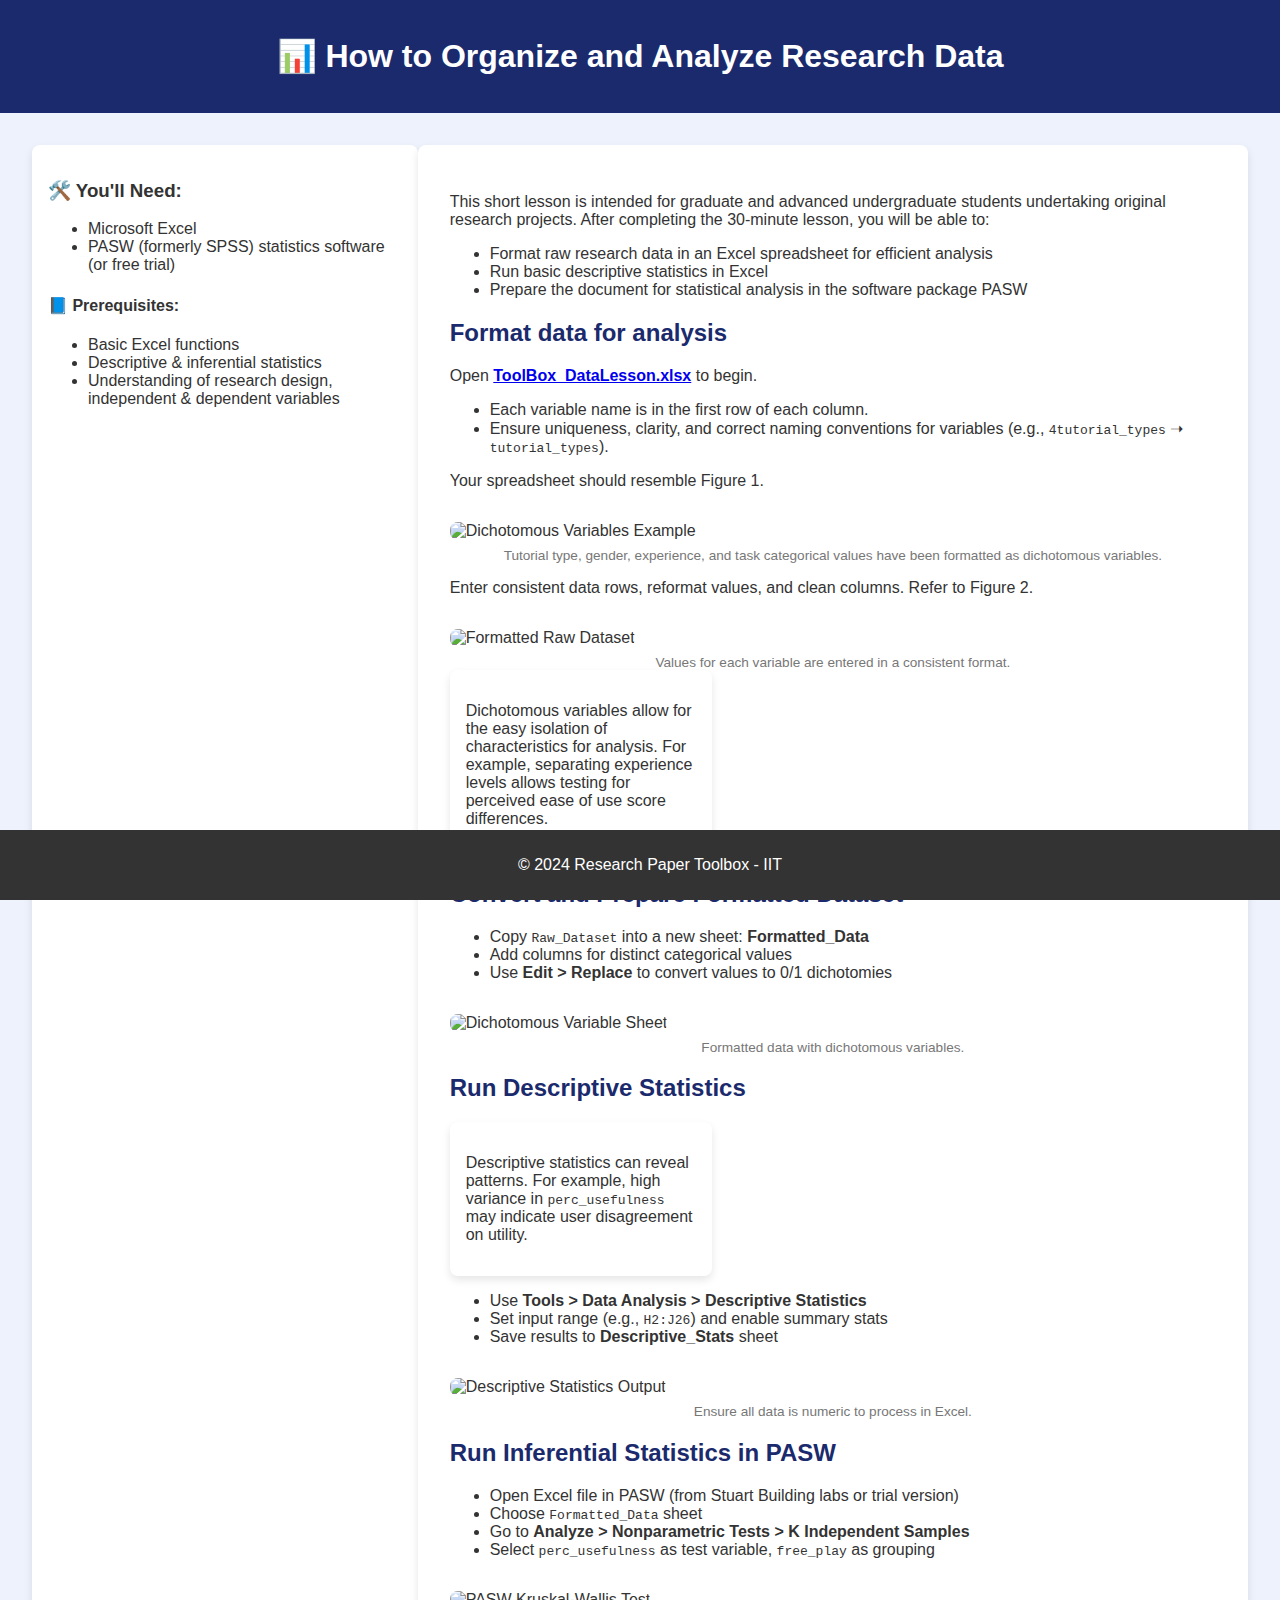
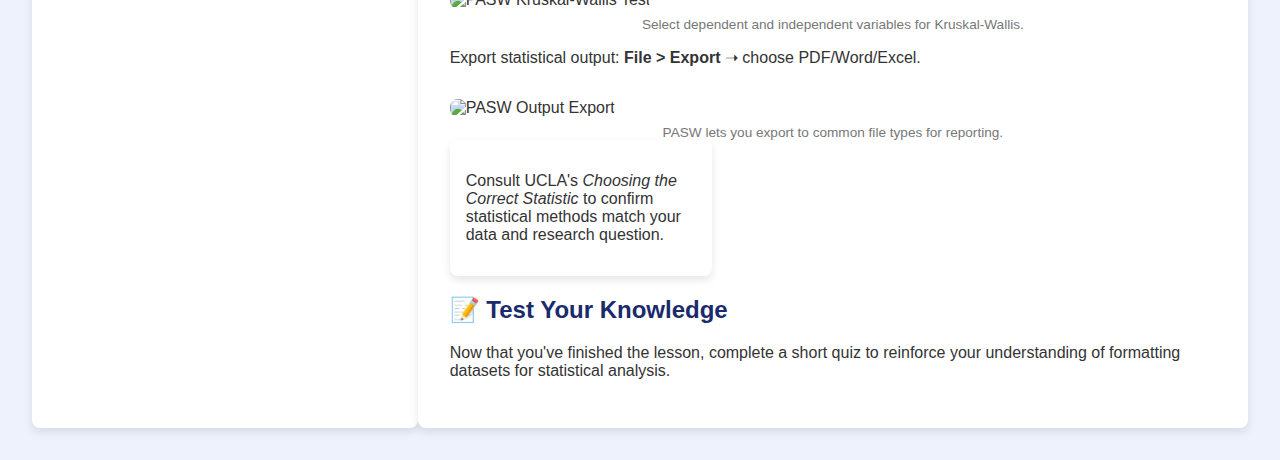
==== data.html @ a059f886 "data.html" ====
<!DOCTYPE html>
<html lang="en">
<head>
  <meta charset="UTF-8" />
  <meta name="viewport" content="width=device-width, initial-scale=1.0" />
  <title>Data | Research Paper Toolbox</title>
  <link rel="stylesheet" href="style.css" />
</head>
<body>
  <header>
    <h1>📊 How to Organize and Analyze Research Data</h1>
  </header>

  <main class="content">
    <aside class="sidebar">
      <h3>🛠️ You'll Need:</h3>
      <ul>
        <li>Microsoft Excel</li>
        <li>PASW (formerly SPSS) statistics software (or free trial)</li>
      </ul>
      <h4>📘 Prerequisites:</h4>
      <ul>
        <li>Basic Excel functions</li>
        <li>Descriptive & inferential statistics</li>
        <li>Understanding of research design, independent & dependent variables</li>
      </ul>
    </aside>

    <section class="lesson">
      <p>This short lesson is intended for graduate and advanced undergraduate students undertaking original research projects. After completing the 30-minute lesson, you will be able to:</p>
      <ul>
        <li>Format raw research data in an Excel spreadsheet for efficient analysis</li>
        <li>Run basic descriptive statistics in Excel</li>
        <li>Prepare the document for statistical analysis in the software package PASW</li>
      </ul>

      <h2>Format data for analysis</h2>
      <p>Open <strong><a href="https://github.com/your-username/your-repository-name/raw/main/tutorial_spreadsheet.xlsx" download>ToolBox_DataLesson.xlsx</a></strong> to begin.</p>
      <ul>
        <li>Each variable name is in the first row of each column.</li>
        <li>Ensure uniqueness, clarity, and correct naming conventions for variables (e.g., <code>4tutorial_types</code> ➝ <code>tutorial_types</code>).</li>
      </ul>
      <p>Your spreadsheet should resemble Figure 1.</p>
      <img src="datalesson_fig3.png" alt="Dichotomous Variables Example" />
      <figcaption>Tutorial type, gender, experience, and task categorical values have been formatted as dichotomous variables.</figcaption>

      <p>Enter consistent data rows, reformat values, and clean columns. Refer to Figure 2.</p>
      <img src="datalesson_fig2.png" alt="Formatted Raw Dataset" />
      <figcaption>Values for each variable are entered in a consistent format.</figcaption>

      <aside class="sidebar">
        <p>Dichotomous variables allow for the easy isolation of characteristics for analysis. For example, separating experience levels allows testing for perceived ease of use score differences.</p>
      </aside>

      <h2>Convert and Prepare Formatted Dataset</h2>
      <ul>
        <li>Copy <code>Raw_Dataset</code> into a new sheet: <strong>Formatted_Data</strong></li>
        <li>Add columns for distinct categorical values</li>
        <li>Use <strong>Edit > Replace</strong> to convert values to 0/1 dichotomies</li>
      </ul>
      <img src="datalesson_fig3 (1).png" alt="Dichotomous Variable Sheet" />
      <figcaption>Formatted data with dichotomous variables.</figcaption>

      <h2>Run Descriptive Statistics</h2>
      <aside class="sidebar">
        <p>Descriptive statistics can reveal patterns. For example, high variance in <code>perc_usefulness</code> may indicate user disagreement on utility.</p>
      </aside>
      <ul>
        <li>Use <strong>Tools > Data Analysis > Descriptive Statistics</strong></li>
        <li>Set input range (e.g., <code>H2:J26</code>) and enable summary stats</li>
        <li>Save results to <strong>Descriptive_Stats</strong> sheet</li>
      </ul>
      <img src="datalesson_fig4.png" alt="Descriptive Statistics Output" />
      <figcaption>Ensure all data is numeric to process in Excel.</figcaption>

      <h2>Run Inferential Statistics in PASW</h2>
      <ul>
        <li>Open Excel file in PASW (from Stuart Building labs or trial version)</li>
        <li>Choose <code>Formatted_Data</code> sheet</li>
        <li>Go to <strong>Analyze > Nonparametric Tests > K Independent Samples</strong></li>
        <li>Select <code>perc_usefulness</code> as test variable, <code>free_play</code> as grouping</li>
      </ul>
      <img src="datalesson_fig6.png" alt="PASW Kruskal-Wallis Test" />
      <figcaption>Select dependent and independent variables for Kruskal-Wallis.</figcaption>
      <p>Export statistical output: <strong>File > Export</strong> ➝ choose PDF/Word/Excel.</p>

      <img src="datalesson_fig7.png" alt="PASW Output Export" />
      <figcaption>PASW lets you export to common file types for reporting.</figcaption>

      <aside class="sidebar">
        <p>Consult UCLA's <em>Choosing the Correct Statistic</em> to confirm statistical methods match your data and research question.</p>
      </aside>

      <h2>📝 Test Your Knowledge</h2>
      <p>Now that you've finished the lesson, complete a short quiz to reinforce your understanding of formatting datasets for statistical analysis.</p>
    </section>
  </main>

  <footer>
    <p>&copy; 2024 Research Paper Toolbox - IIT</p>
  </footer>
</body>
</html>
---- style.css ----
body {
    font-family: Arial, sans-serif;
    background-color: #eef2fc;
    margin: 0;
    padding: 0;
    color: #333;
  }
  
  header {
    background-color: #1a2a6c;
    color: white;
    padding: 1rem;
    text-align: center;
  }
  
  .intro {
    background: white;
    max-width: 800px;
    margin: 2rem auto;
    padding: 2rem;
    border-radius: 12px;
    box-shadow: 0 4px 8px rgba(0,0,0,0.1);
  }
  
  .intro h2 {
    color: #1a2a6c;
  }
  
  .modules {
    text-align: center;
    padding: 2rem;
  }
  
  .module-grid {
    display: flex;
    flex-wrap: wrap;
    justify-content: center;
    gap: 1rem;
  }
  
  .module {
    padding: 1rem 2rem;
    border-radius: 8px;
    text-decoration: none;
    background-color: #f0f0f0;
    color: #333;
    transition: background 0.2s;
  }
  
  .module:hover {
    background-color: #dbeafe;
  }
  
  .module.active {
    background-color: #60a5fa;
    color: white;
  }
  
  .module.disabled {
    pointer-events: none;
    background-color: #ccc;
    color: #777;
  }
  
  footer {
    text-align: center;
    background-color: #1a2a6c;
    color: white;
    padding: 1rem;
    margin-top: 2rem;
  }
  
  /* research.html specific styles */
  .content {
    display: flex;
    justify-content: space-between;
    margin: 2rem;
  }
  
  .sidebar {
    width: 30%;
    background-color: white;
    padding: 1rem;
    border-radius: 8px;
    box-shadow: 0 4px 8px rgba(0, 0, 0, 0.1);
  }
  
  .lesson {
    width: 65%;
    background-color: white;
    padding: 2rem;
    border-radius: 8px;
    box-shadow: 0 4px 8px rgba(0, 0, 0, 0.1);
  }
  
  .lesson h2 {
    color: #1a2a6c;
  }
  
  .lesson ul {
    margin: 1rem 0;
  }
  
  .lesson img {
    max-width: 100%;
    height: auto;
    margin-top: 1rem;
    border-radius: 8px;
  }
  
  figcaption {
    font-size: 0.85rem;
    color: #777;
    text-align: center;
    margin-top: 0.5rem;
  }
footer {
    position: fixed;
    bottom: 0;
    width: 100%;
    background-color: #333;
    text-align: center;
    padding: 10px;
  }
  
  footer .module {
    margin: 0 10px;
    color: white;
    text-decoration: none;
    padding: 10px 20px;
    border-radius: 5px;
  }
  
  footer .module:hover {
    background-color: #555;
  }
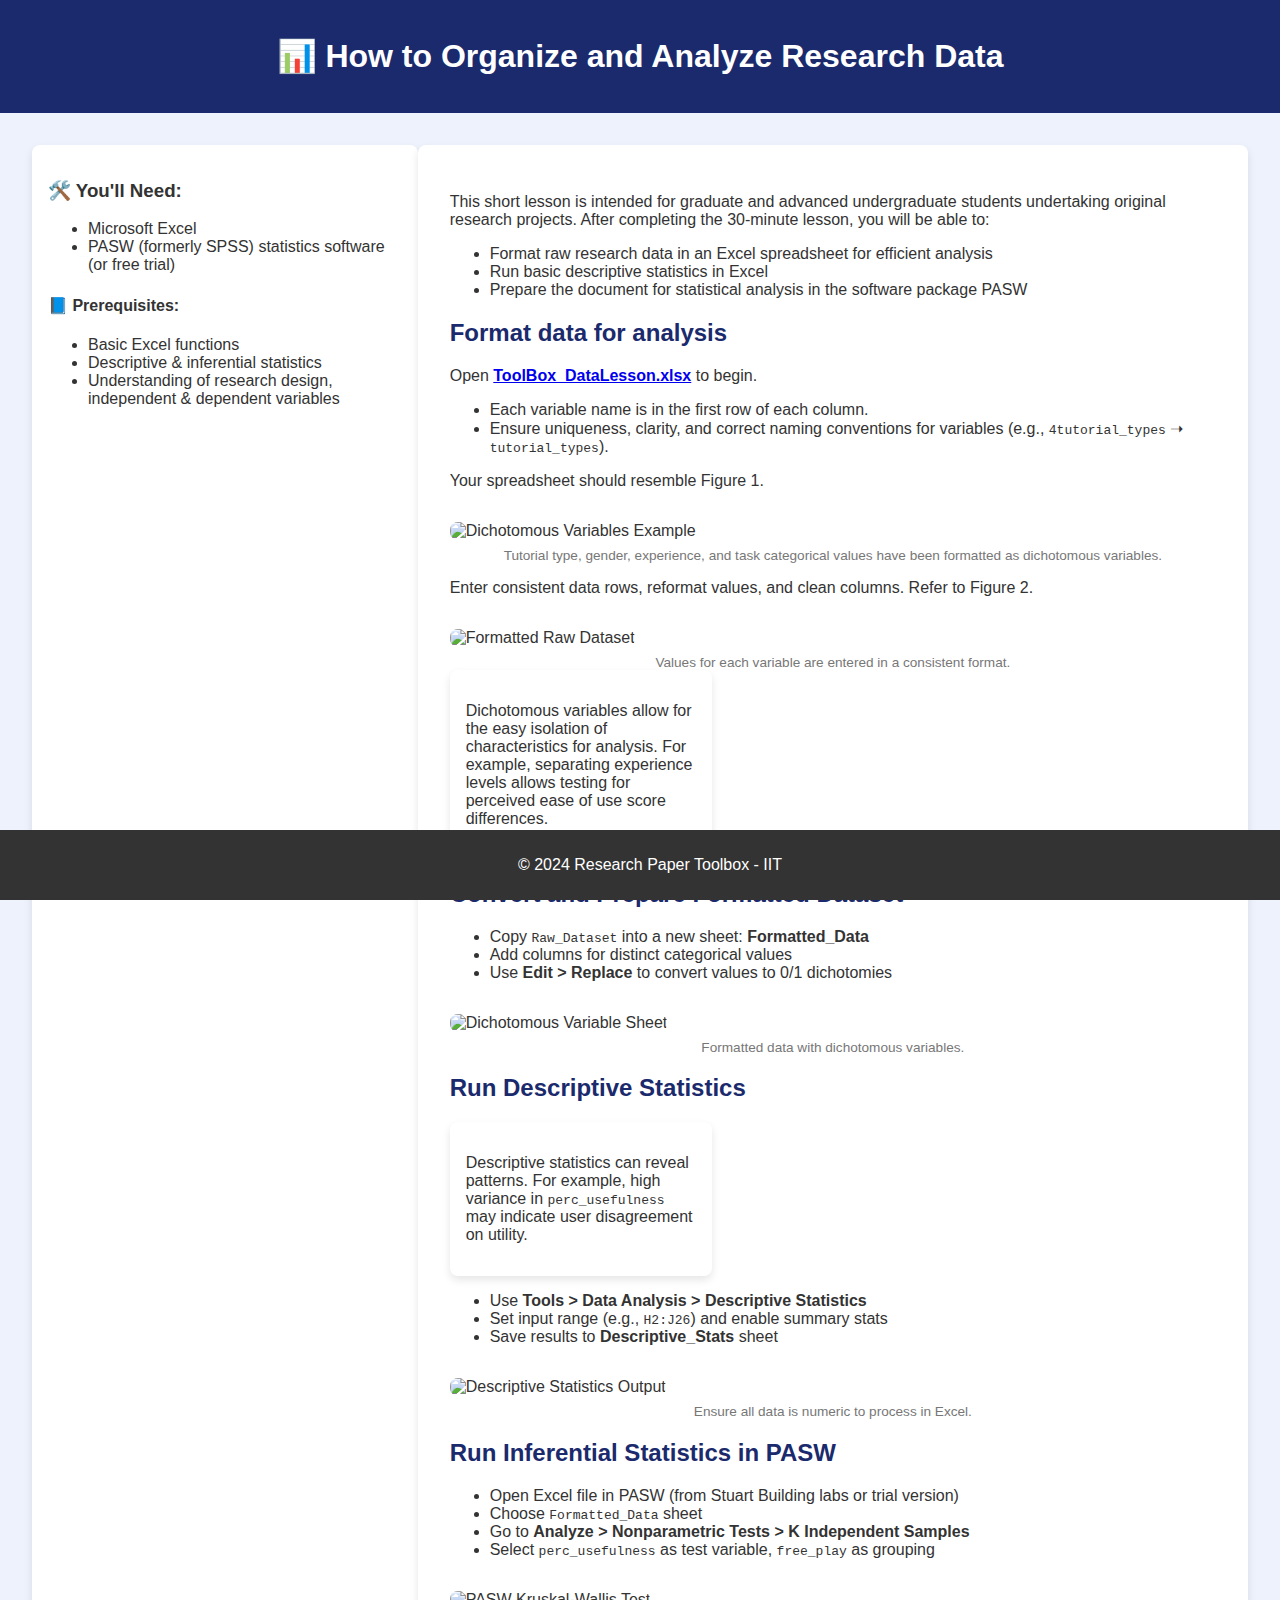
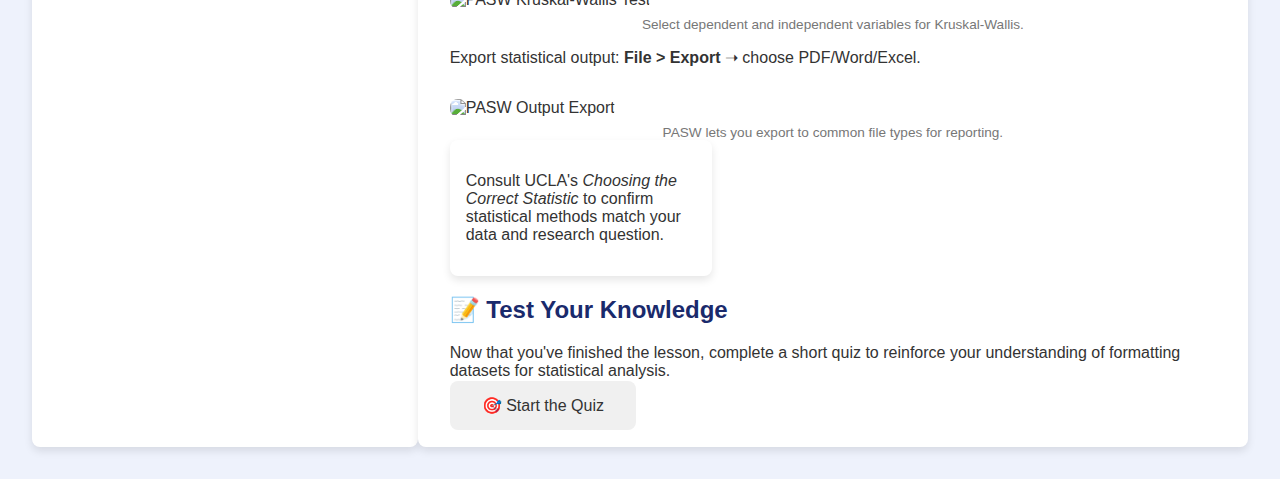
==== commit d1e589fb: "Update data.html" ====
--- a/data.html
+++ b/data.html
@@ -93,6 +93,7 @@
 
       <h2>📝 Test Your Knowledge</h2>
       <p>Now that you've finished the lesson, complete a short quiz to reinforce your understanding of formatting datasets for statistical analysis.</p>
+      <a href="quiz.html" class="module">🎯 Start the Quiz</a>
     </section>
   </main>
 
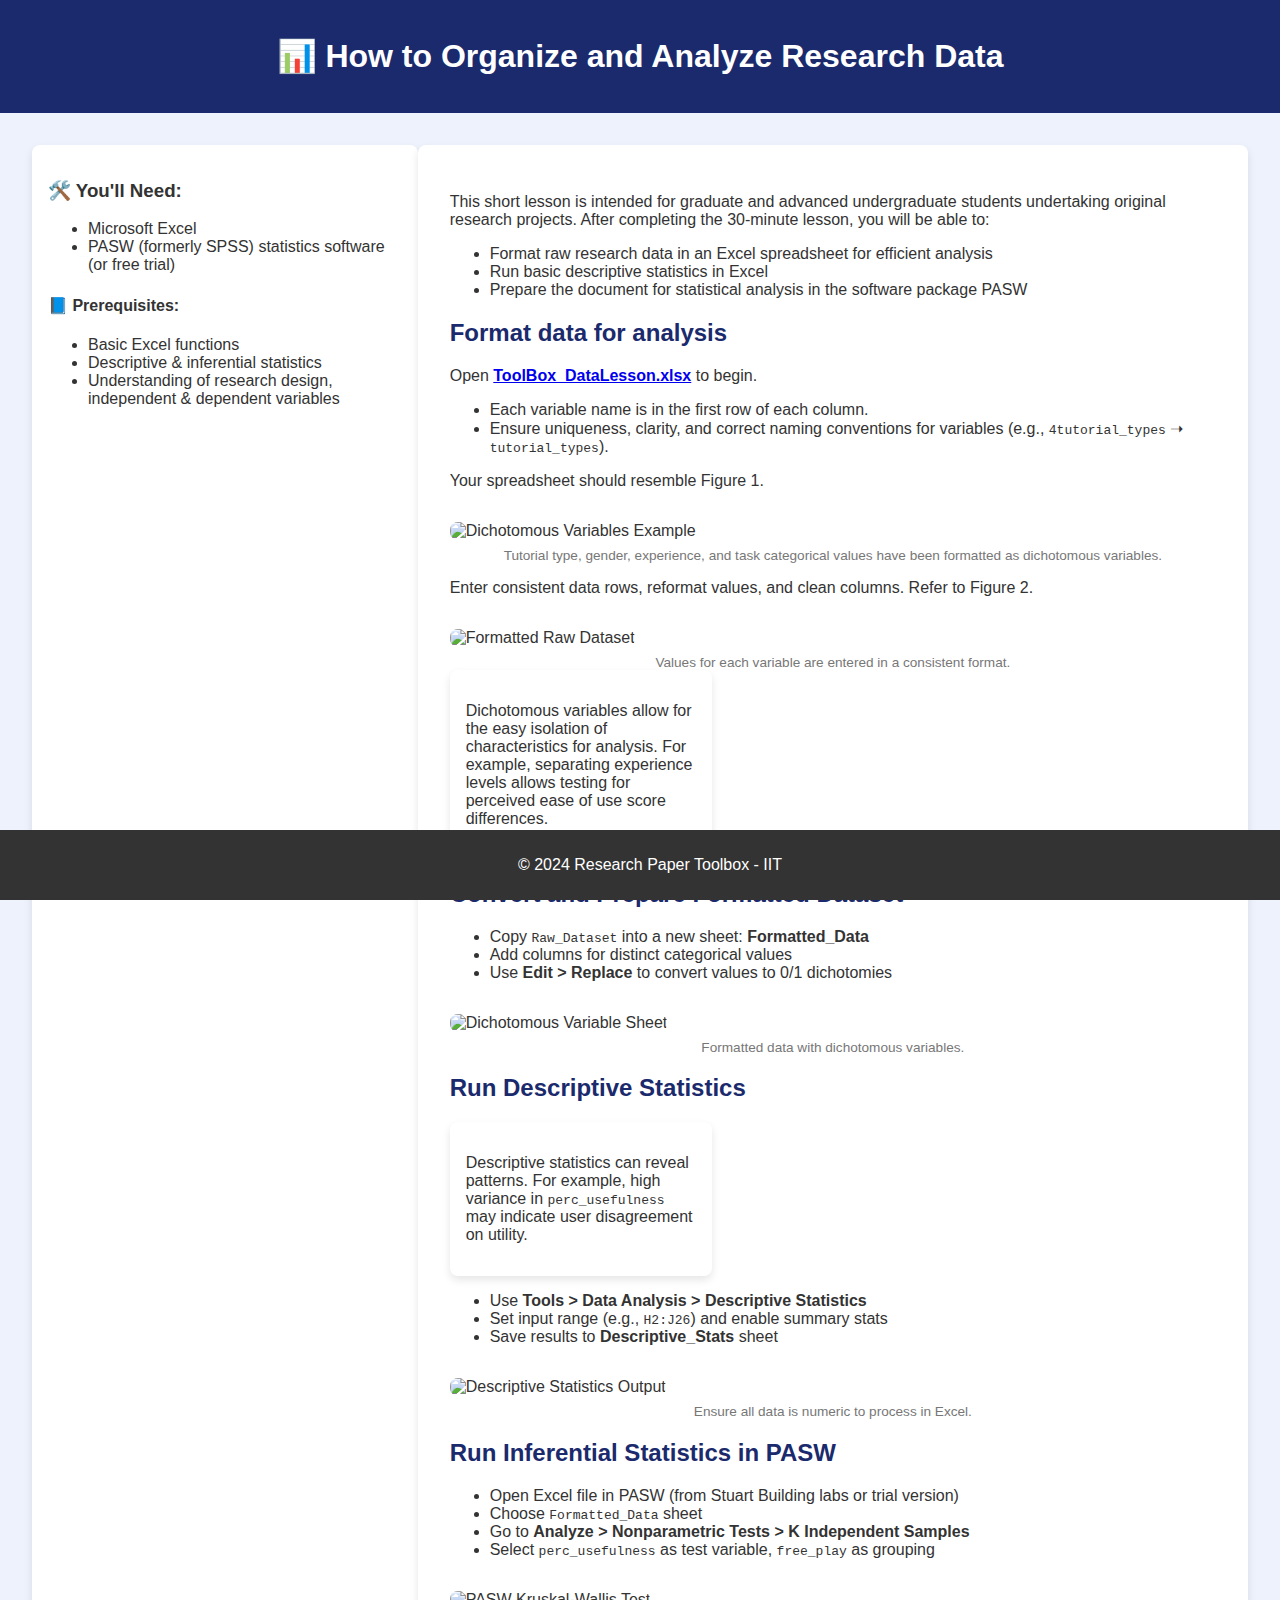
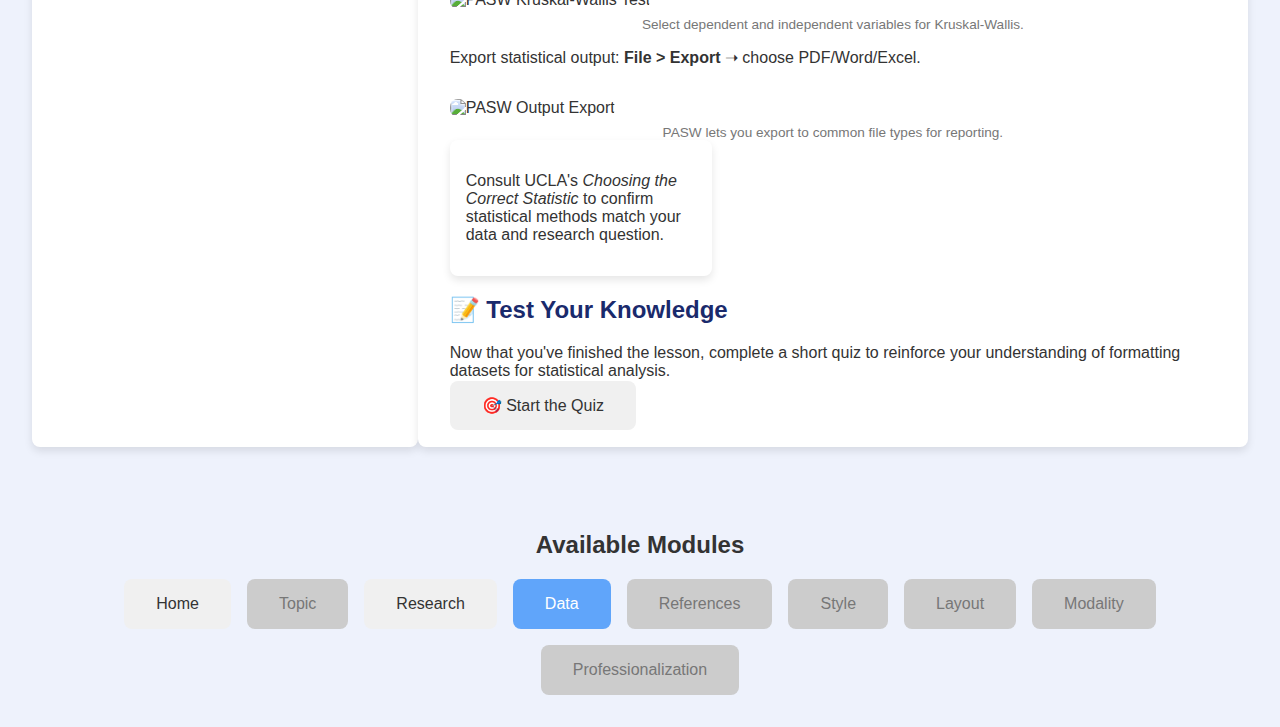
==== commit bf12c7c0: "Update data.html" ====
--- a/data.html
+++ b/data.html
@@ -100,5 +100,19 @@
   <footer>
     <p>&copy; 2024 Research Paper Toolbox - IIT</p>
   </footer>
+  <section class="modules">
+  <h2>Available Modules</h2>
+  <div class="module-grid">
+    <a href="index.html" class="module">Home</a>
+    <a href="topic.html" class="module disabled">Topic</a>
+    <a href="research.html" class="module">Research</a>
+    <a href="data.html" class="module active">Data</a>
+    <a class="module disabled">References</a>
+    <a class="module disabled">Style</a>
+    <a class="module disabled">Layout</a>
+    <a class="module disabled">Modality</a>
+    <a class="module disabled">Professionalization</a>
+  </div>
+</section>
 </body>
 </html>
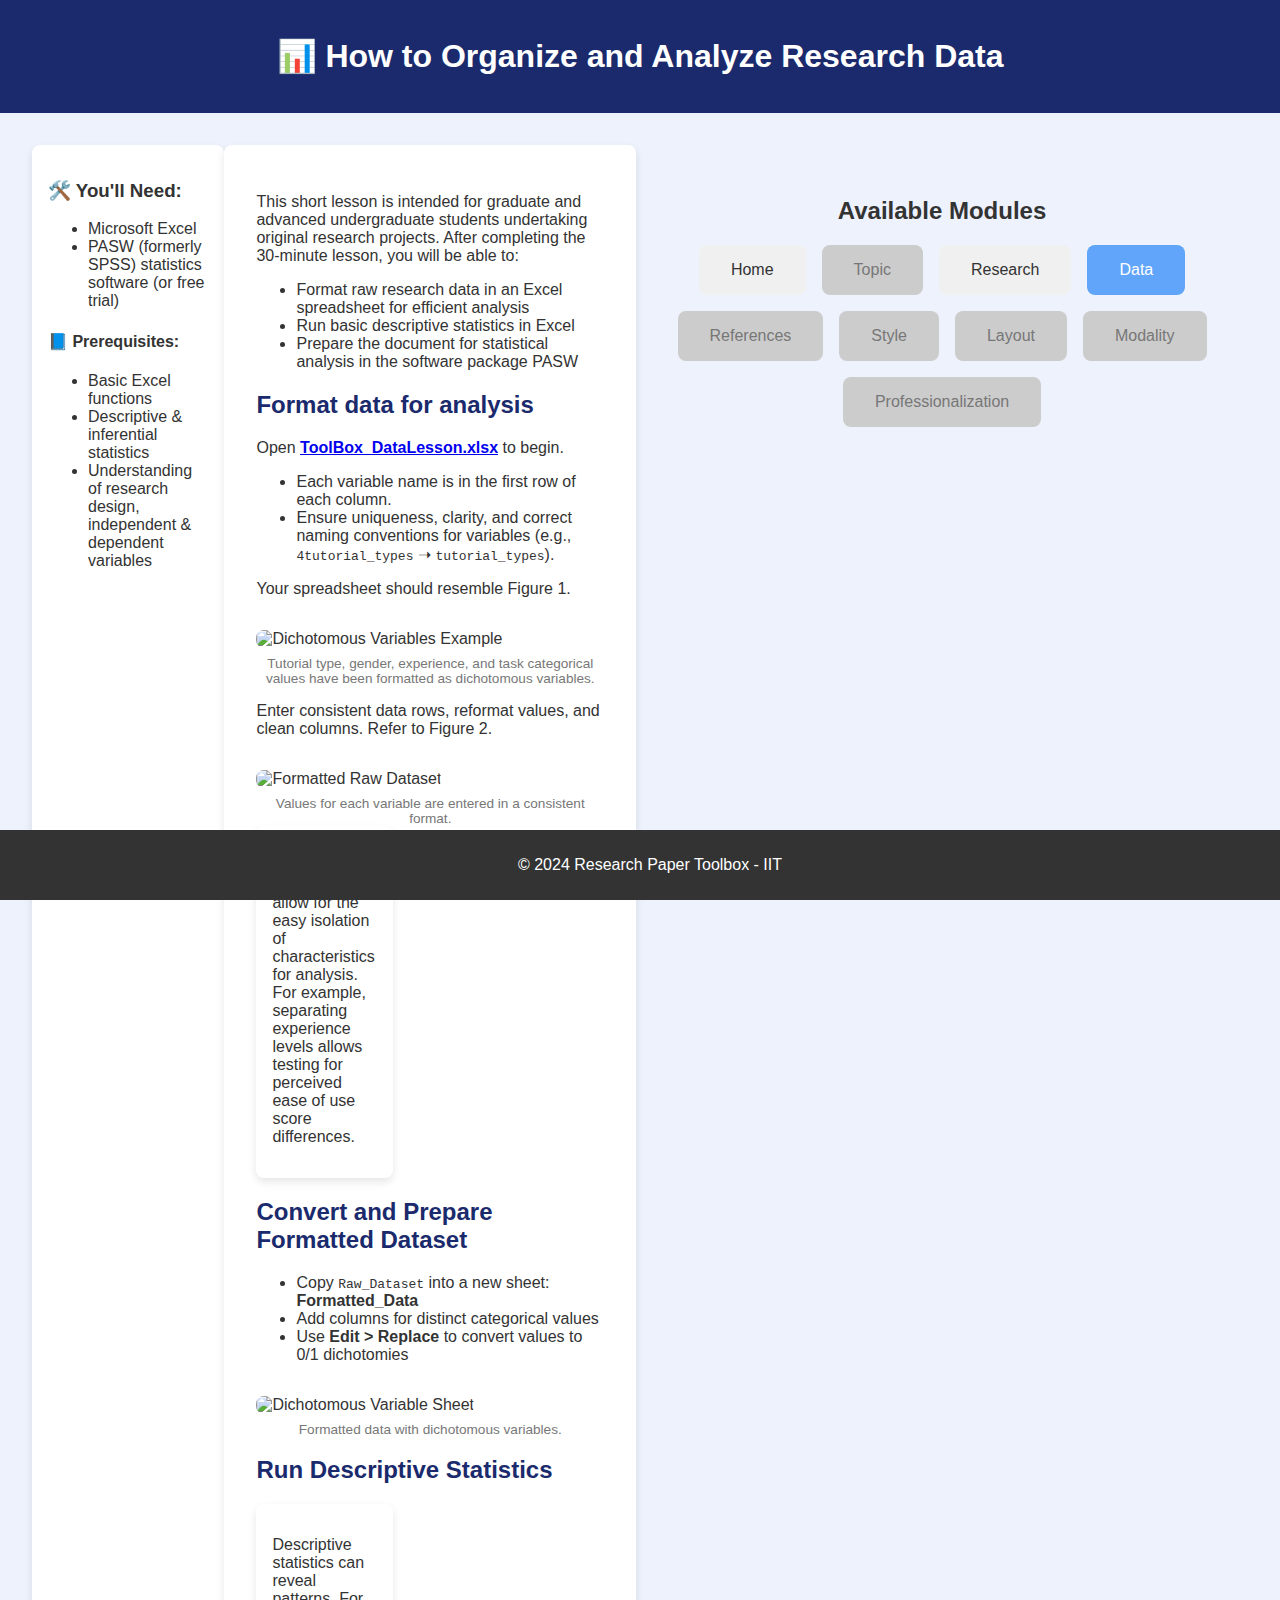
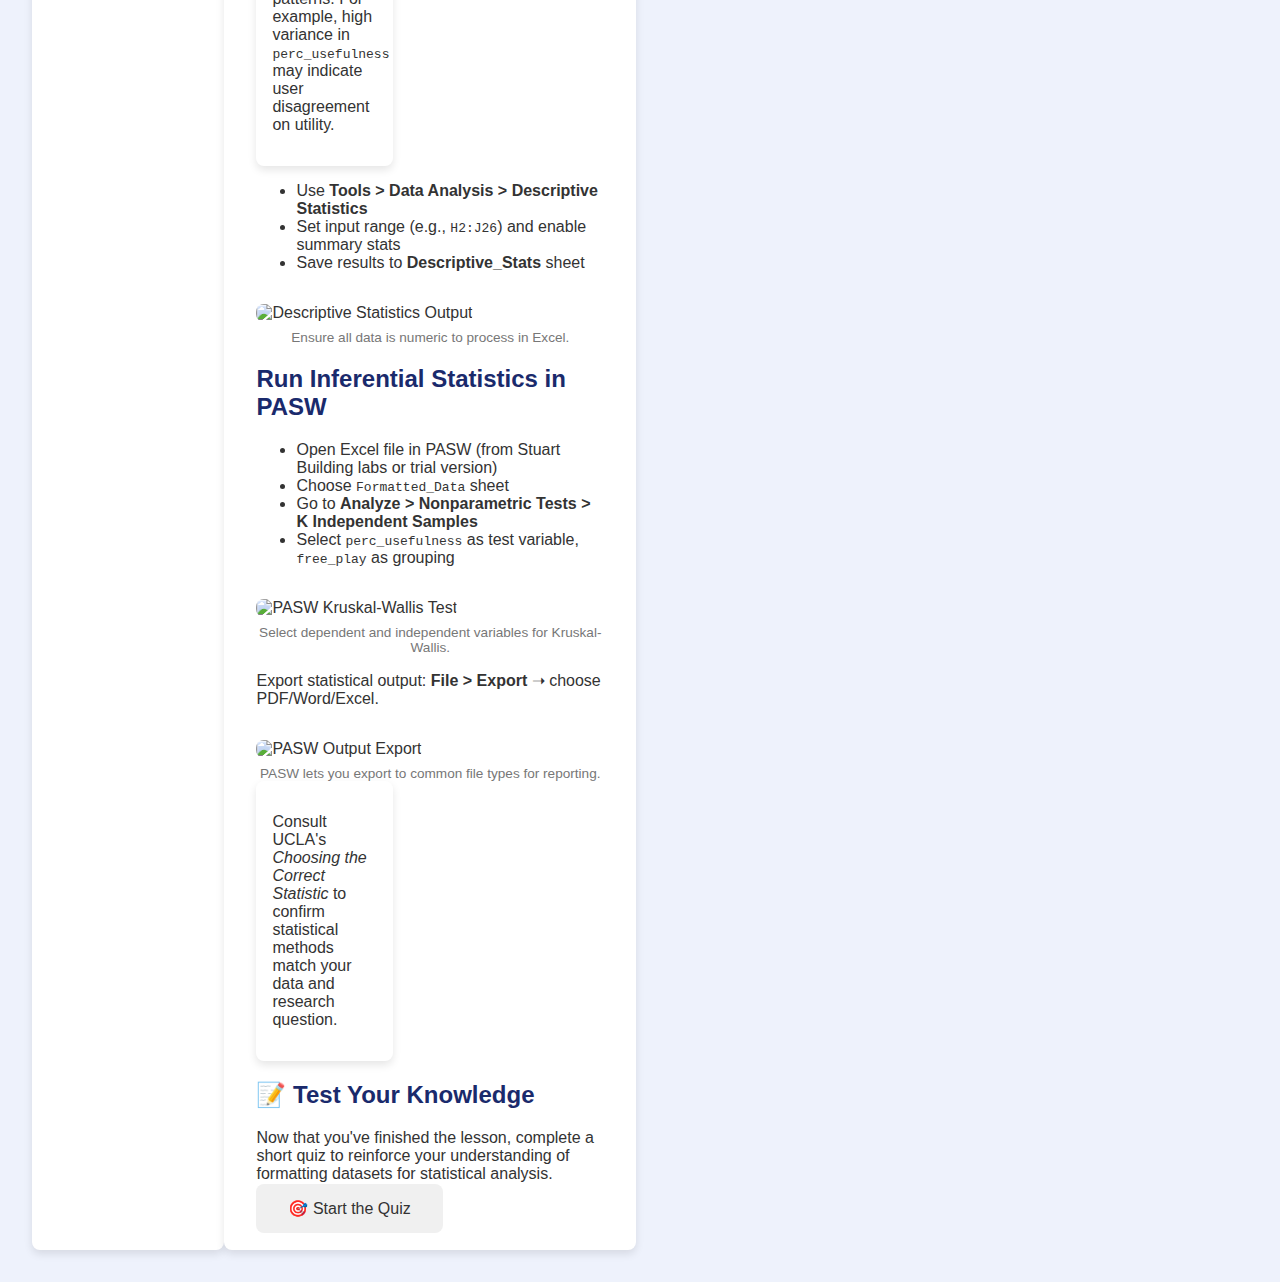
==== commit 28bfde17: "Update data.html" ====
--- a/data.html
+++ b/data.html
@@ -95,11 +95,6 @@
       <p>Now that you've finished the lesson, complete a short quiz to reinforce your understanding of formatting datasets for statistical analysis.</p>
       <a href="quiz.html" class="module">🎯 Start the Quiz</a>
     </section>
-  </main>
-
-  <footer>
-    <p>&copy; 2024 Research Paper Toolbox - IIT</p>
-  </footer>
   <section class="modules">
   <h2>Available Modules</h2>
   <div class="module-grid">
@@ -114,5 +109,9 @@
     <a class="module disabled">Professionalization</a>
   </div>
 </section>
+  </main>
+  <footer>
+    <p>&copy; 2024 Research Paper Toolbox - IIT</p>
+  </footer>
 </body>
 </html>
--- a/style.css
+++ b/style.css
@@ -134,4 +134,9 @@
   footer .module:hover {
     background-color: #555;
   }
-    +.modules {
+  text-align: center;
+  padding: 2rem;
+  margin-bottom: 100px;
+}
+    
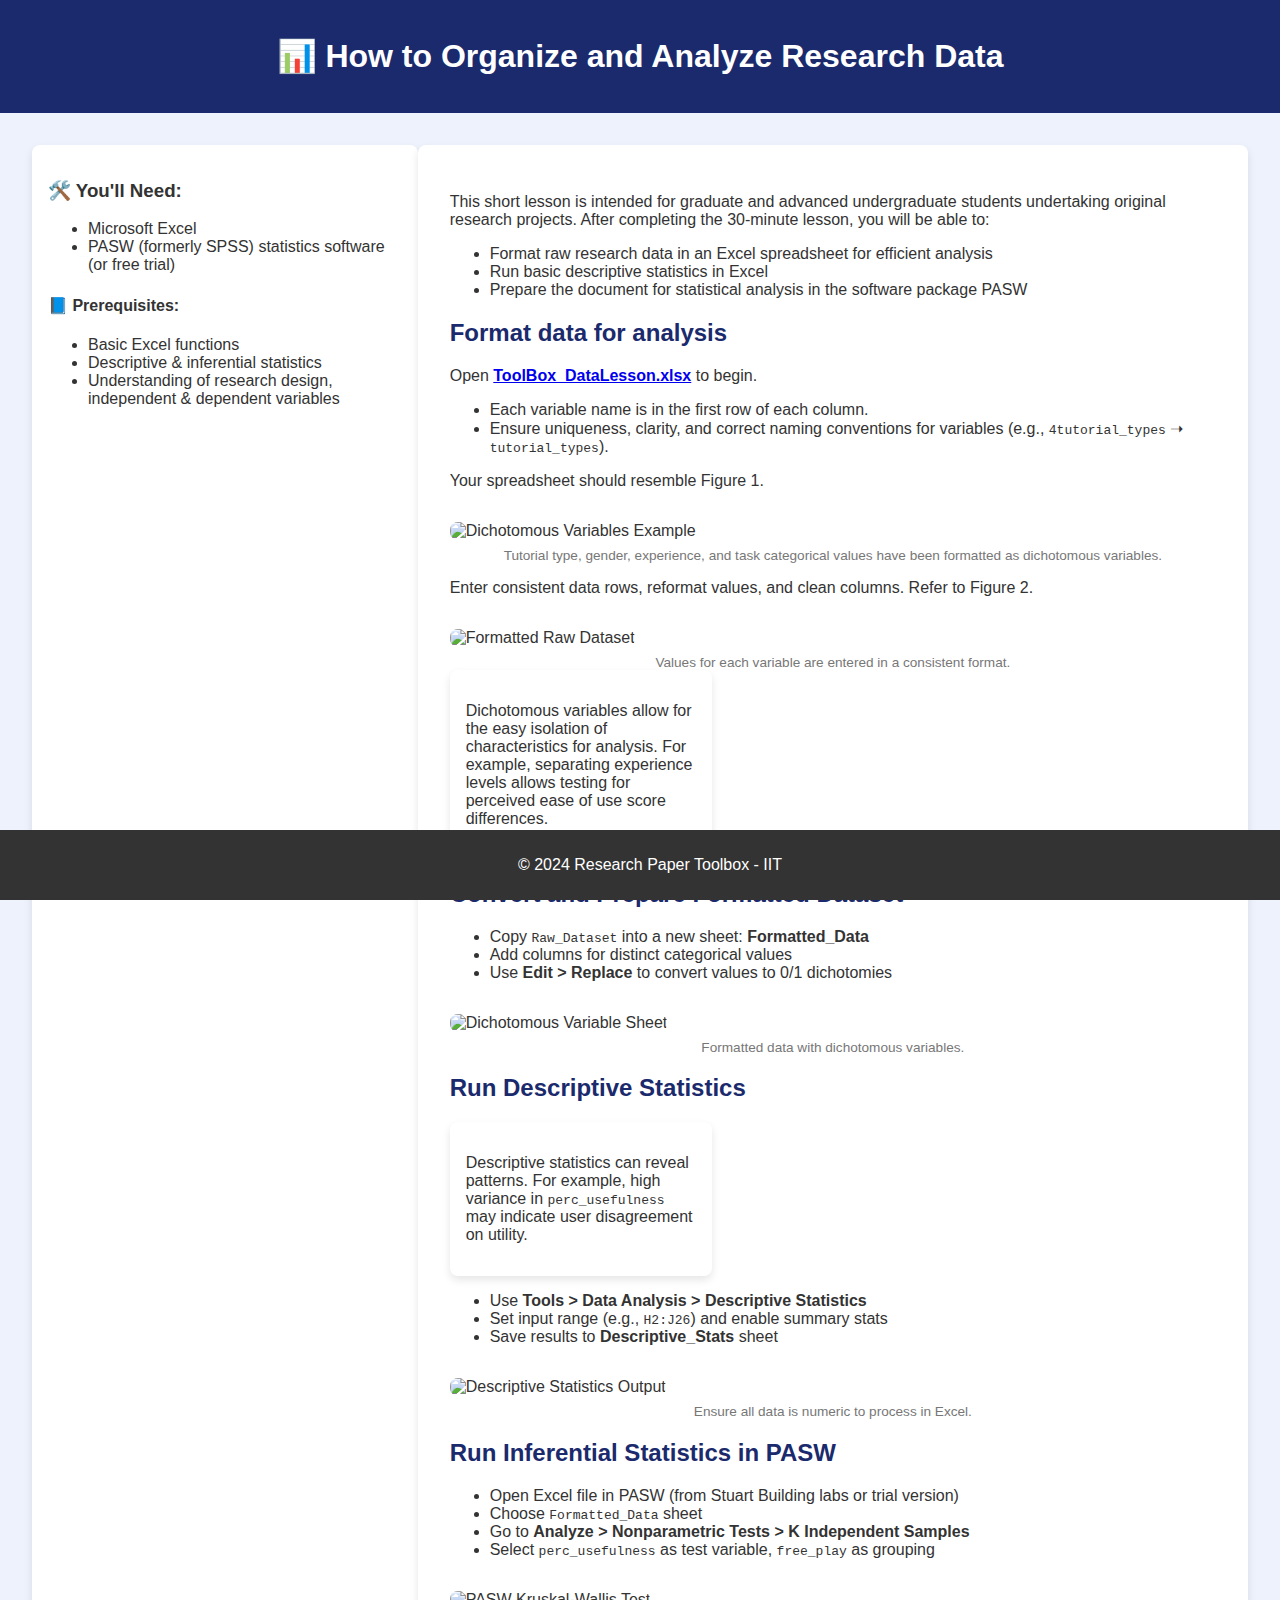
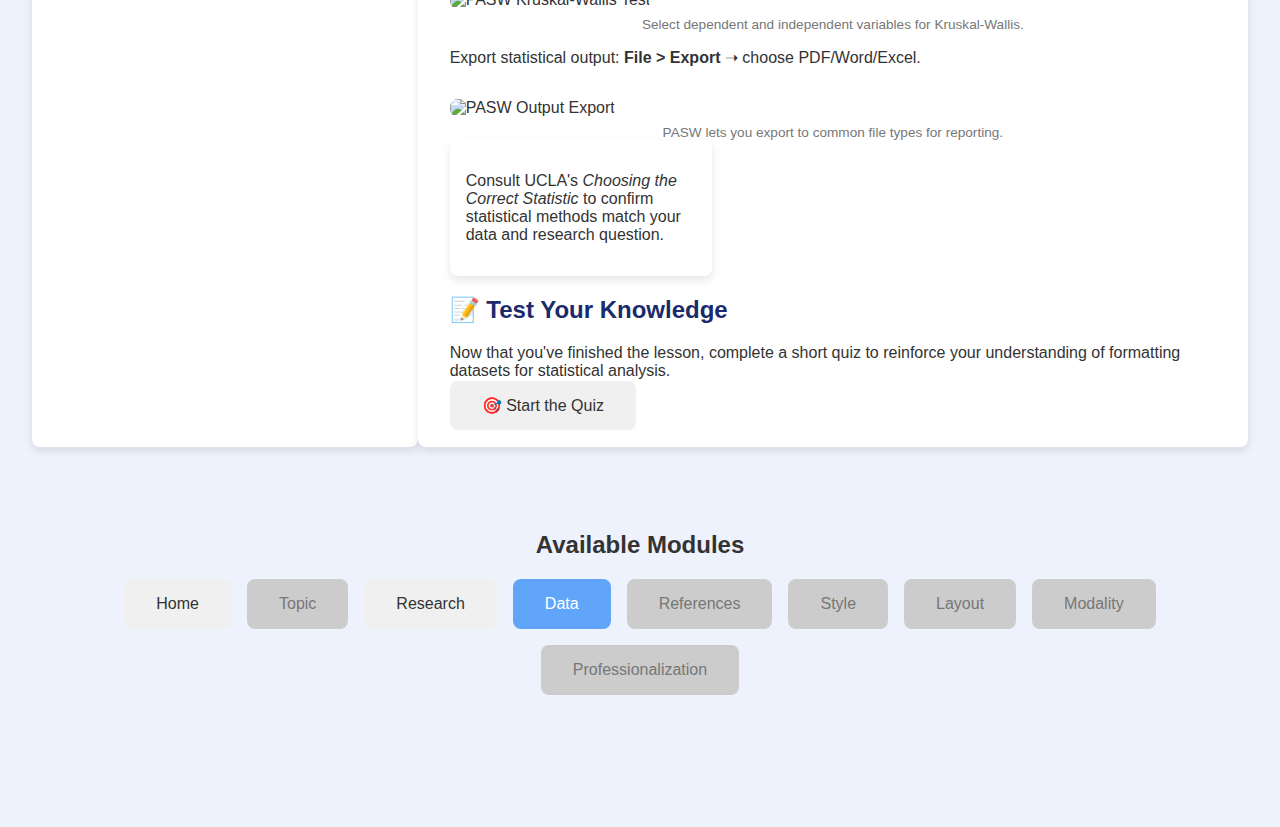
==== commit 2f576a67: "Update data.html" ====
--- a/data.html
+++ b/data.html
@@ -95,6 +95,7 @@
       <p>Now that you've finished the lesson, complete a short quiz to reinforce your understanding of formatting datasets for statistical analysis.</p>
       <a href="quiz.html" class="module">🎯 Start the Quiz</a>
     </section>
+    </main>
   <section class="modules">
   <h2>Available Modules</h2>
   <div class="module-grid">
@@ -109,7 +110,6 @@
     <a class="module disabled">Professionalization</a>
   </div>
 </section>
-  </main>
   <footer>
     <p>&copy; 2024 Research Paper Toolbox - IIT</p>
   </footer>
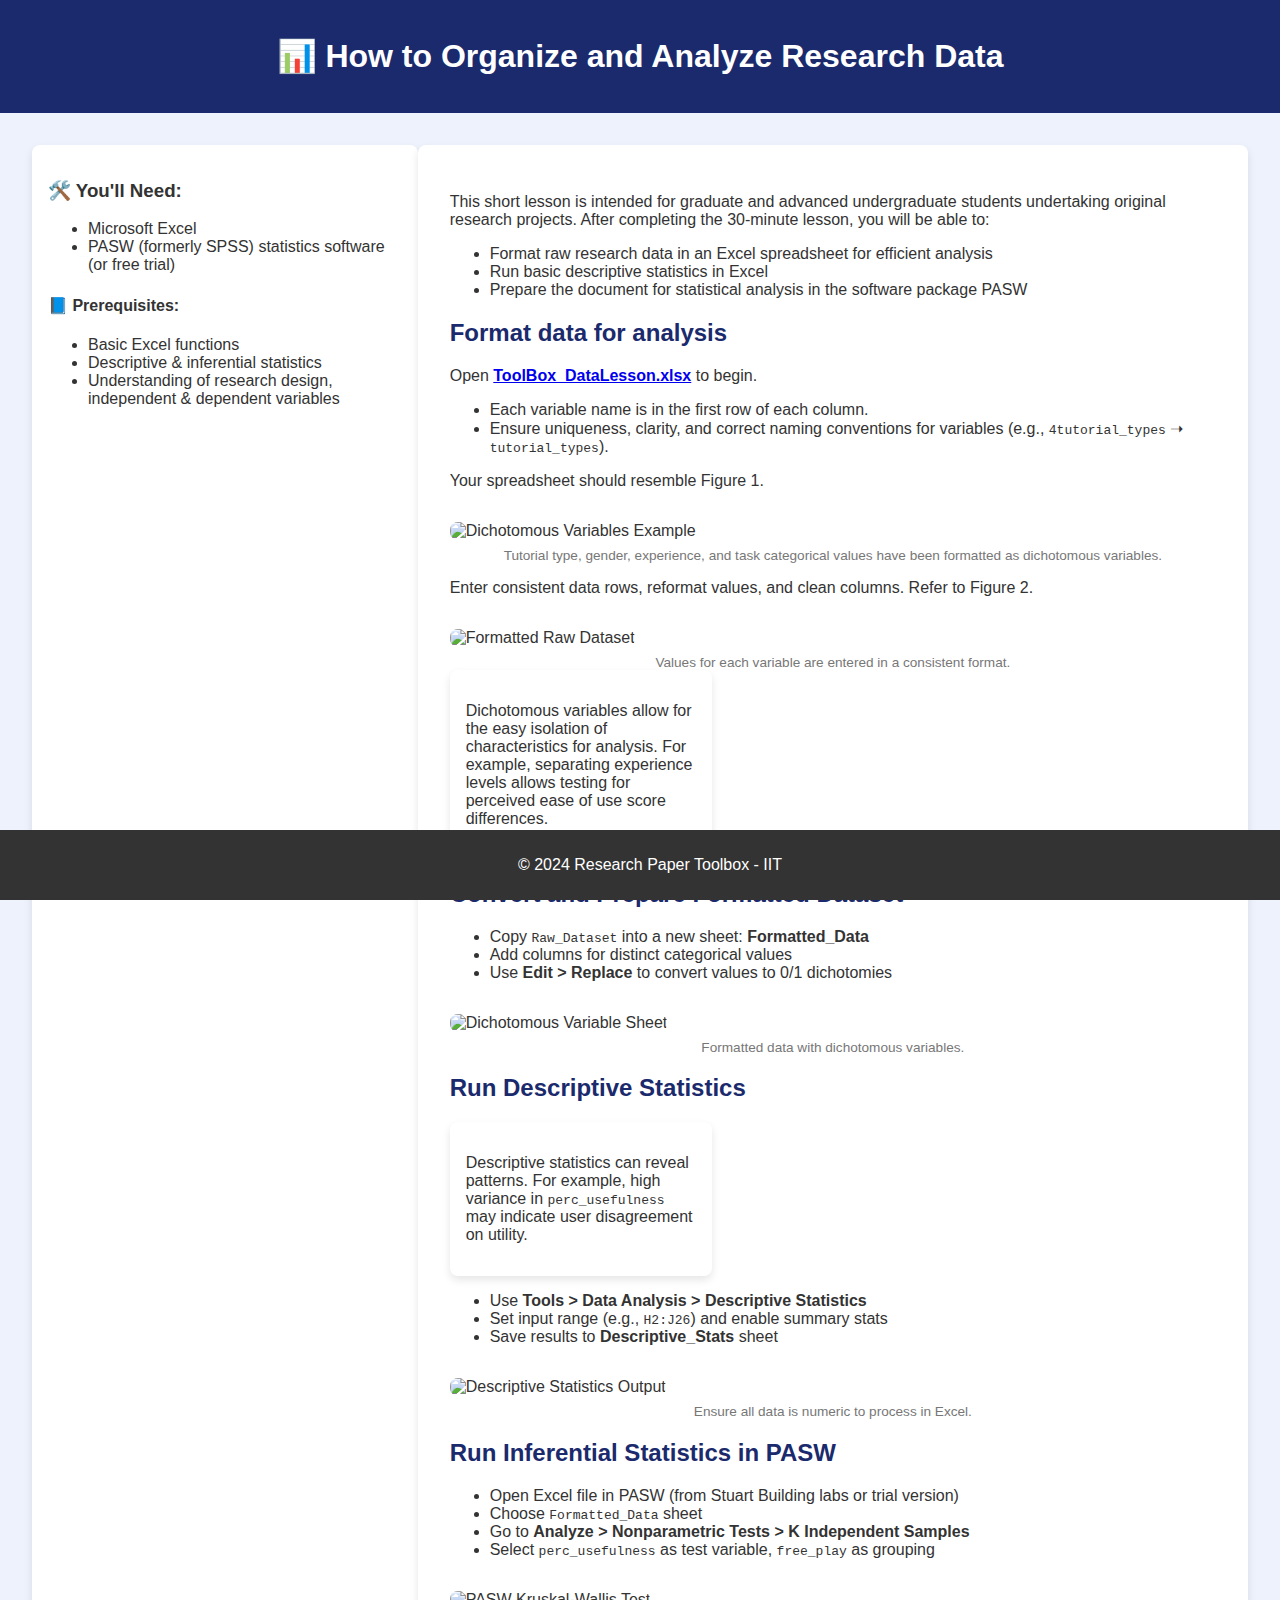
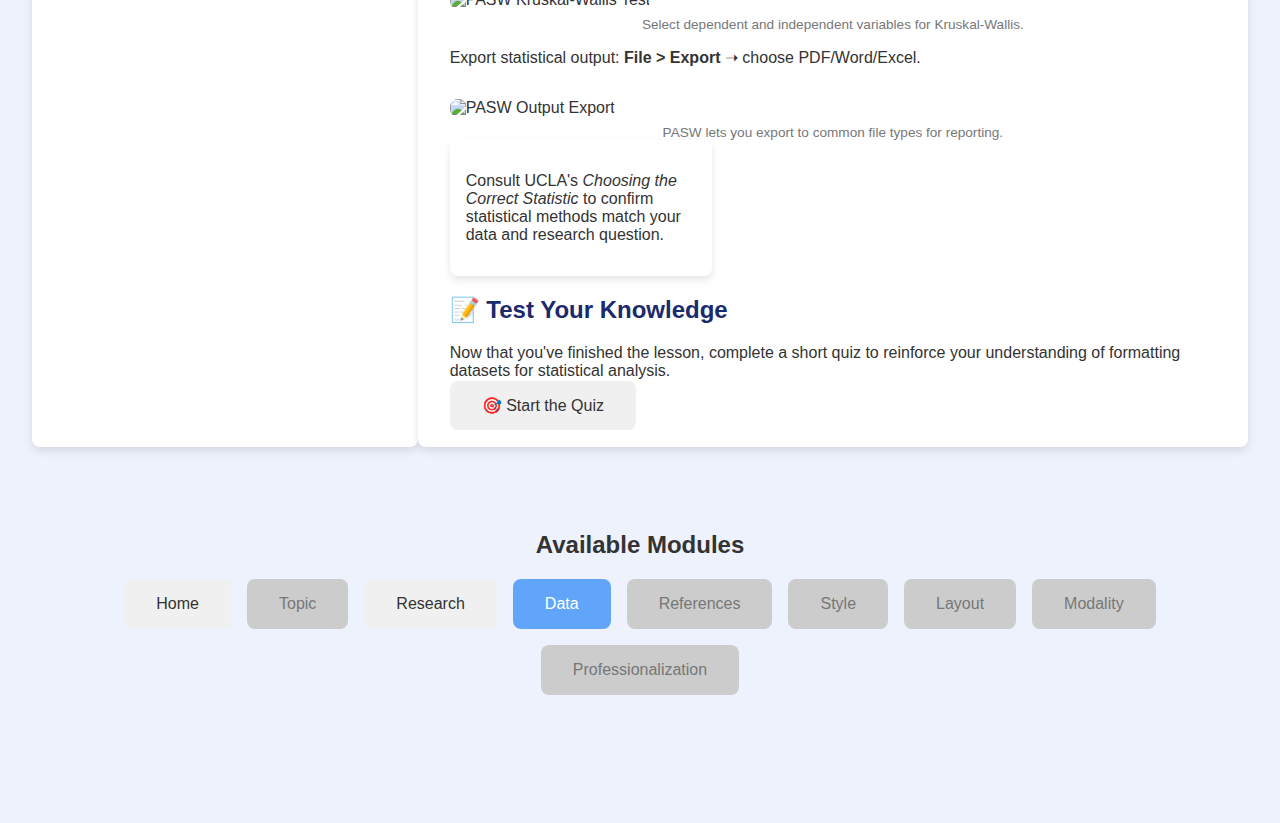
==== commit 8b3ebc44: "Update data.html" ====
--- a/data.html
+++ b/data.html
@@ -96,6 +96,7 @@
       <a href="quiz.html" class="module">🎯 Start the Quiz</a>
     </section>
     </main>
+  
   <section class="modules">
   <h2>Available Modules</h2>
   <div class="module-grid">
@@ -110,6 +111,7 @@
     <a class="module disabled">Professionalization</a>
   </div>
 </section>
+  
   <footer>
     <p>&copy; 2024 Research Paper Toolbox - IIT</p>
   </footer>
--- a/style.css
+++ b/style.css
@@ -139,4 +139,11 @@
   padding: 2rem;
   margin-bottom: 100px;
 }
+.modules {
+  text-align: center;
+  padding: 2rem;
+  margin-top: 2rem;
+  margin-bottom: 6rem;
+}
+
     
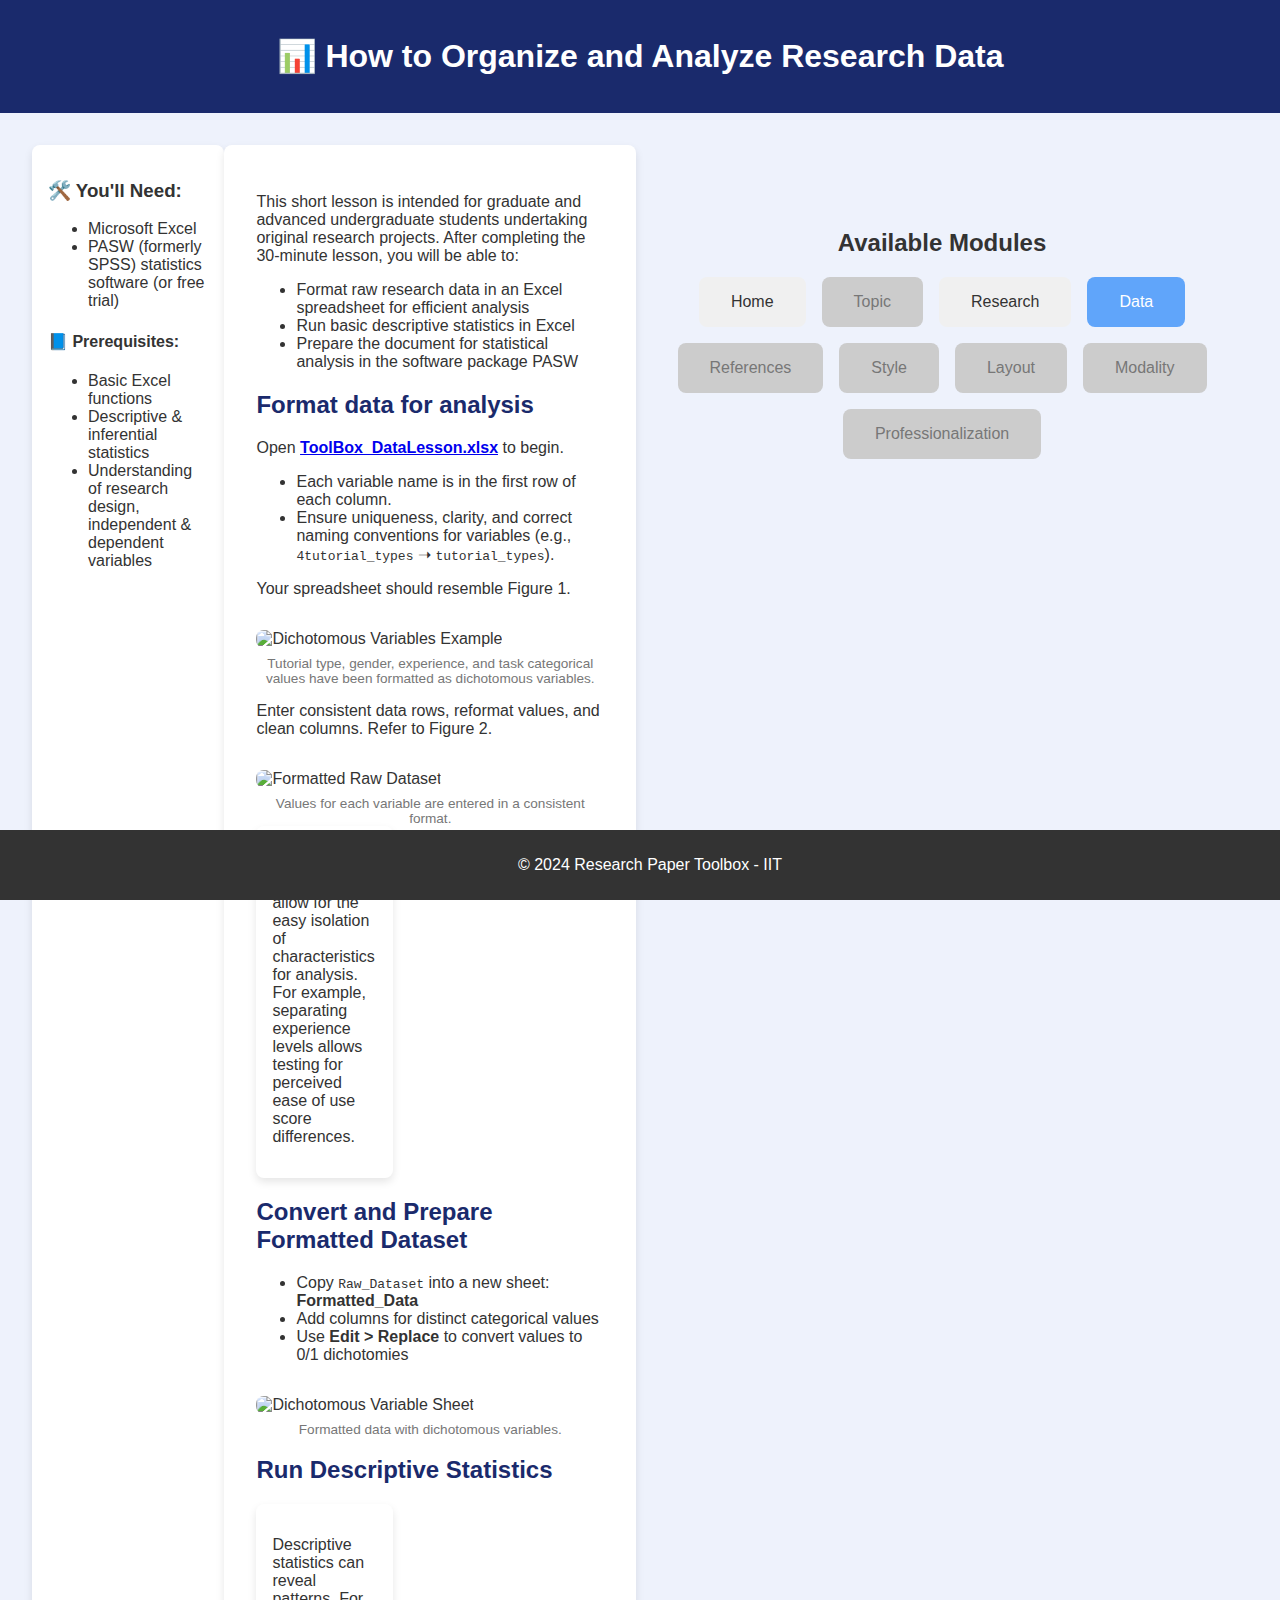
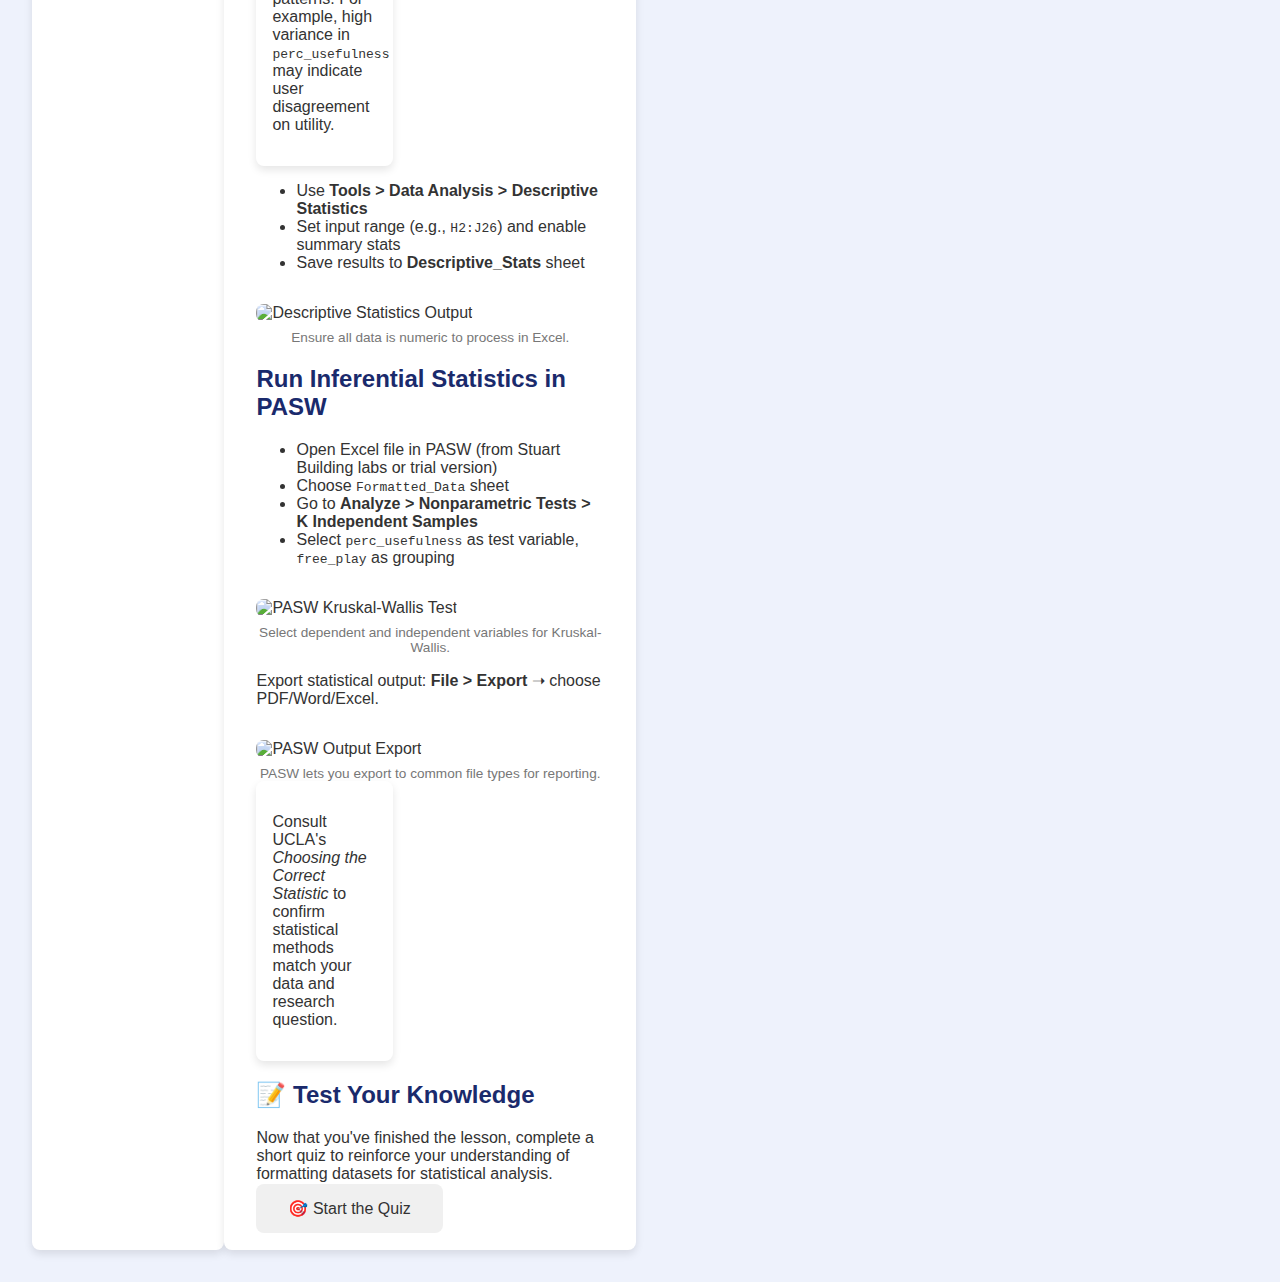
==== commit 2948d907: "Update data.html" ====
--- a/data.html
+++ b/data.html
@@ -95,7 +95,6 @@
       <p>Now that you've finished the lesson, complete a short quiz to reinforce your understanding of formatting datasets for statistical analysis.</p>
       <a href="quiz.html" class="module">🎯 Start the Quiz</a>
     </section>
-    </main>
   
   <section class="modules">
   <h2>Available Modules</h2>
@@ -111,6 +110,7 @@
     <a class="module disabled">Professionalization</a>
   </div>
 </section>
+  </main>
   
   <footer>
     <p>&copy; 2024 Research Paper Toolbox - IIT</p>
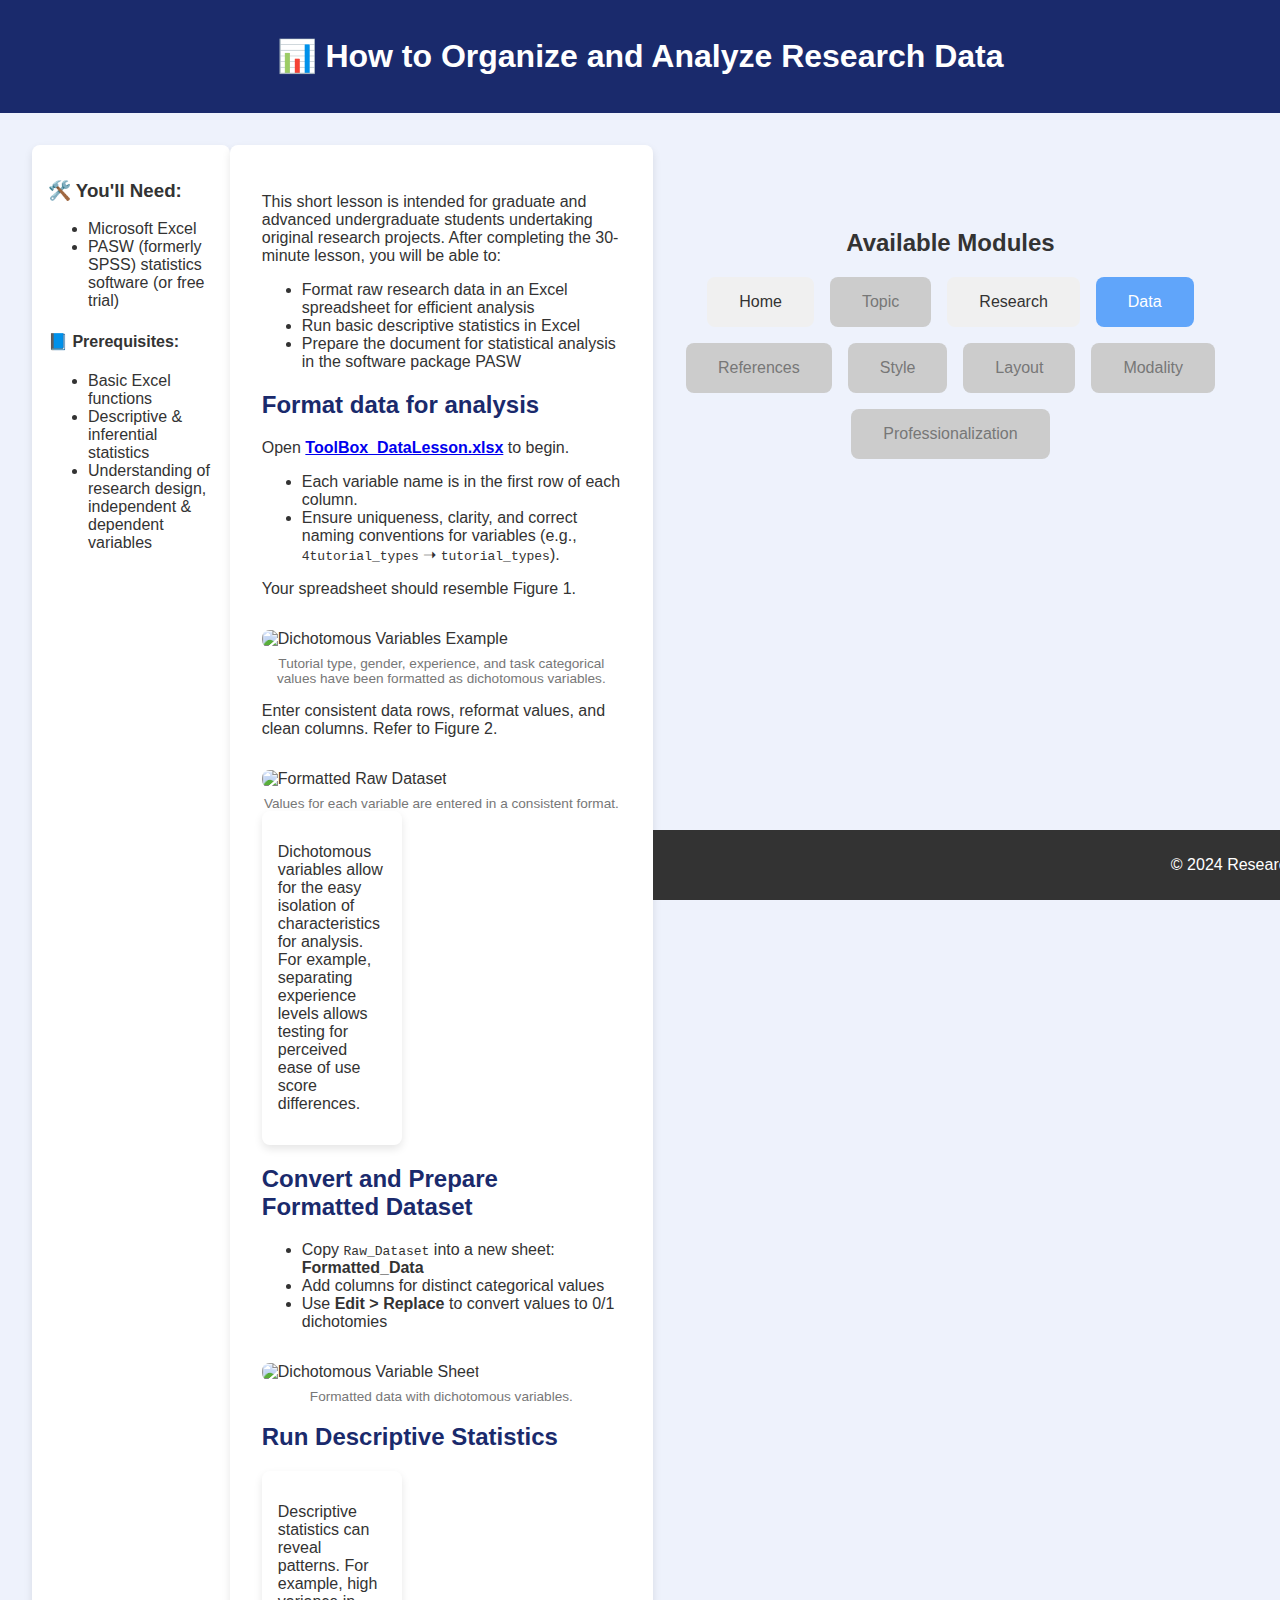
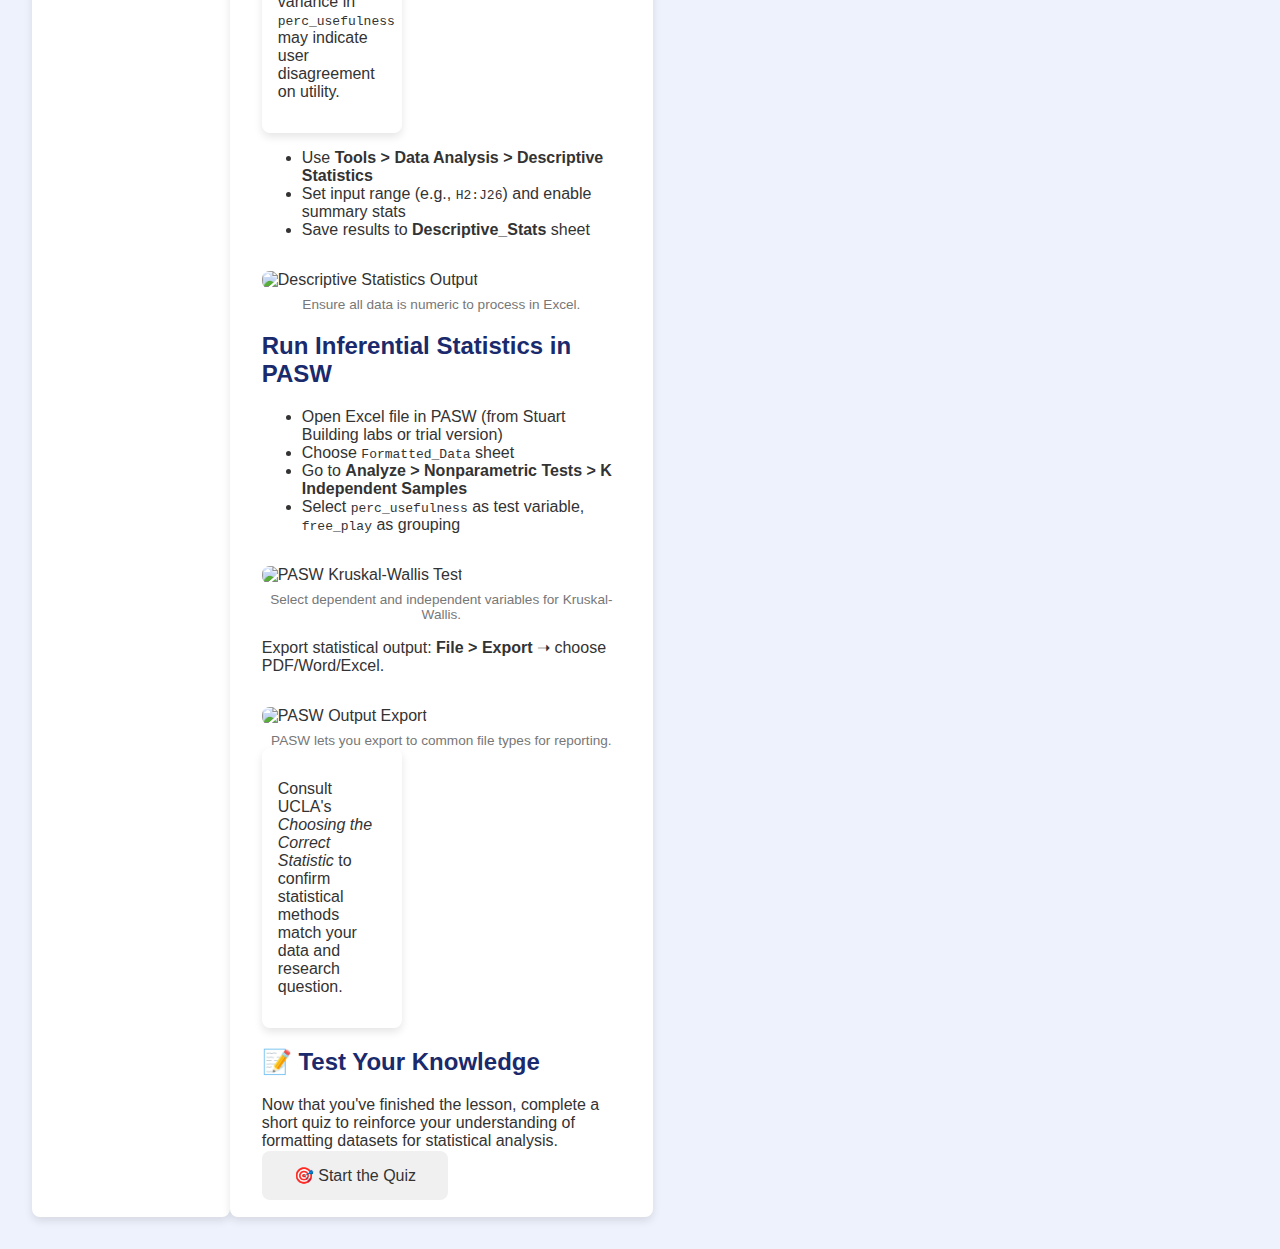
==== commit 01fcd010: "Update data.html" ====
--- a/data.html
+++ b/data.html
@@ -95,7 +95,8 @@
       <p>Now that you've finished the lesson, complete a short quiz to reinforce your understanding of formatting datasets for statistical analysis.</p>
       <a href="quiz.html" class="module">🎯 Start the Quiz</a>
     </section>
-  
+    <main>
+      
   <section class="modules">
   <h2>Available Modules</h2>
   <div class="module-grid">
@@ -110,7 +111,6 @@
     <a class="module disabled">Professionalization</a>
   </div>
 </section>
-  </main>
   
   <footer>
     <p>&copy; 2024 Research Paper Toolbox - IIT</p>
